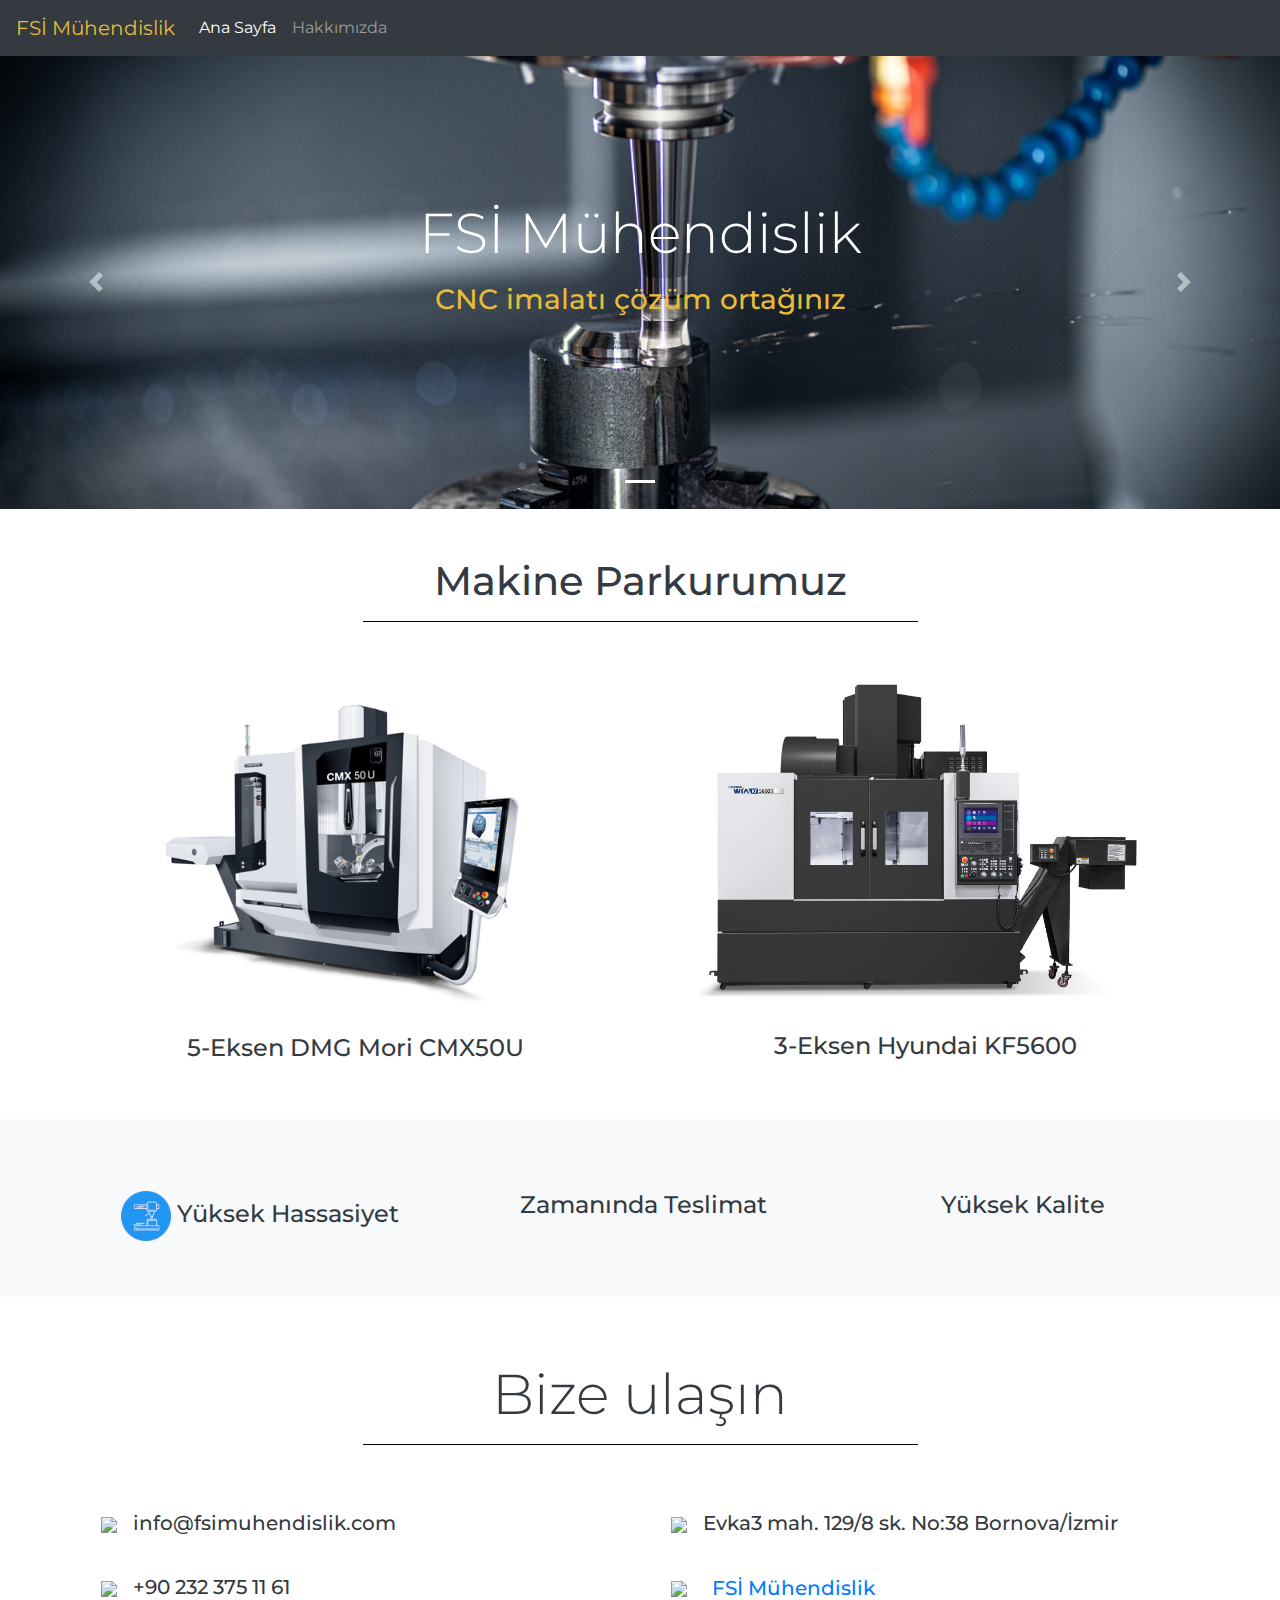
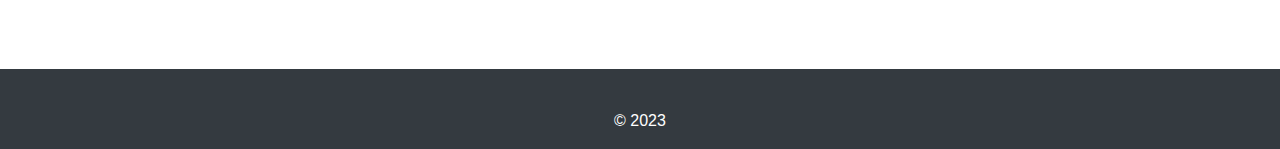
==== index.html @ e475a8f0 "Update phonen number" ====
<!DOCTYPE html>
<html lang="en" dir="ltr">

<head>
    <meta charset="utf-8">
    <meta http-equiv="cache-control" content="no-cache" />
    <meta http-equiv="pragma" content="no-cache" />
    <meta name="viewport" content="width=device-width, initial-scale=1">
    <link rel="stylesheet" href="https://maxcdn.bootstrapcdn.com/bootstrap/4.3.1/css/bootstrap.min.css">
    <link href="https://fonts.googleapis.com/css?family=Montserrat:600" rel="stylesheet">
    <script src="https://ajax.googleapis.com/ajax/libs/jquery/3.3.1/jquery.min.js"></script>
    <script src="https://maxcdn.bootstrapcdn.com/bootstrap/4.3.1/js/bootstrap.min.js"></script>
    <title>FSİ Mühendislik</title>
    <link href="https://fonts.googleapis.com/css?family=Montserrat:600" rel="stylesheet">
    <link rel="stylesheet" type="text/css" href="css/index.css" />
</head>

<body class="bg-dark">
    <!--Navbar-->
    <nav class="navbar navbar-expand-md navbar-dark bg-dark sticky-top">
        <a class="navbar-brand montserrat fsiorange" href="index.html">
            FSİ Mühendislik
        </a>
        <button class="navbar-toggler" type="button" data-toggle="collapse" data-target="#collapsibleNavbar">
            <span class="navbar-toggler-icon"></span>
        </button>
        <div class="navbar-collapse collapse w-100 order-1 order-md-0 dual-collapse2" id="collapsibleNavbar">
            <ul class="navbar-nav mr-auto">
                <li class="nav-item">
                    <a class="nav-link active" href="index.html" style="font-family: 'Montserrat', sans-serif;">Ana
                        Sayfa</a>
                </li>
                <li class="nav-item">
                    <a class="nav-link" href="aboutus.html"
                        style="font-family: 'Montserrat', sans-serif;">Hakkımızda</a>
                </li>
            </ul>
        </div>
    </nav>

    <!-- Carousel -->
    <div id="carouselExampleIndicators" class="fullCarousel carousel slide" data-ride="carousel"
        style="height: 50%; margin: auto;">
        <ol class="carousel-indicators">
            <li data-target="#carouselExampleIndicators" data-slide-to="0" class="active"></li>
        </ol>
        <div class="carousel-inner">
            <div class="carousel-item active background">
                <div class="m-md-5 py-5">
                    <div class="font-weight-bold text-center text-white montserrat">
                        <p class="display-4 mt-5">FSİ Mühendislik</p>
                        <h3 class="fsiorange mb-5 pb-5">CNC imalatı çözüm ortağınız</h3>
                    </div>
                </div>
            </div>
        </div>
        <a class="carousel-control-prev" href="#carouselExampleIndicators" role="button" data-slide="prev">
            <span class="carousel-control-prev-icon" aria-hidden="true"></span>
            <span class="sr-only">Geri</span>
        </a>
        <a class="carousel-control-next" href="#carouselExampleIndicators" role="button" data-slide="next">
            <span class="carousel-control-next-icon" aria-hidden="true"></span>
            <span class="sr-only">İleri</span>
        </a>
    </div>

    <!--Machining-->
    <div class="container-fluid productExplanation bg-white montserrat">
        <div class="container text-center text-dark">
            <div class="text-center text-dark mb-5">
                <h1 class="display-5 pt-5">Makine Parkurumuz</h1>
                <hr style="width: 50%; border-color: black;">
            </div>
            <div class="row pb-5">
                <div class="col-lg-6">
                    <img src="images/dmgcmx50u.png" width="430" height="auto" class="" alt="">
                    <h4 class="pt-1">5-Eksen DMG Mori CMX50U</h4>
                </div>
                <div class="col-lg-6">
                    <img src="images/hyundaikf5600.png" width="500" height="auto" class="bg-white" alt="">
                    <h4 class="pt-3">3-Eksen Hyundai KF5600</h4>
                </div>
            </div>
        </div>
    </div>

    <!--Secondary Explanation-->
    <div class="container-fluid productExplanation bg-light montserrat">
        <div class="container text-center text-dark">
            <div class="row py-5">
                <div class="col-md-4 pt-4">
                    <h4><img src="images/cnc-icon-blue.png" width="50" height="auto" class="" alt="">
                        Yüksek Hassasiyet</h4>
                </div>
                <div class="col-md-4 pt-4">
                    <h4><img src="images/stopwatch.png" width="50" height="auto" class="" alt="">
                        Zamanında Teslimat</h4>
                </div>
                <div class="col-md-4 pt-4">
                    <h4><img src="images/shield.png" width="50" height="auto" class="" alt="">
                        Yüksek Kalite</h4>
                </div>
            </div>
        </div>
    </div>

    <div class="container-fluid bg-white">
        <div class="row justify-content-center py-4-5">
            <div class="container montserrat py-5">
                <div class="text-center text-dark mb-5">
                    <h1 class="display-4 pt-3">Bize ulaşın</h1>
                    <hr style="width: 50%; border-color: black;">
                </div>
                <div class="row montserrat">
                    <div class="col-xl-6 text-dark mt-2">
                        <h5><img src="images/email.png" class="text-center m-3" width="50">info@fsimuhendislik.com
                        </h5>
                    </div>
                    <div class="col-xl-6 text-dark mt-2">
                        <h5><img src="images/mappin.png" class="text-center m-3" width="50">Evka3 mah. 129/8 sk.
                            No:38 Bornova/İzmir</h5>
                    </div>
                </div>
                <div class="row montserrat">
                    <div class="col-xl-6 text-dark mt-2">
                        <h5><img src="images/phone.png" class="text-center m-3" width="50">+90 232 375 11 61</h5>
                    </div>
                    <div class="col-xl-6 text-dark mt-2">
                        <h5>
                            <img src="images/linkedin.png" class="text-center m-3" width="50">
                            <a class="btn-floating btn-tw mx-1"
                                href="https://www.linkedin.com/company/fsi%CC%87-m%C3%BChendislik/">
                                FSİ Mühendislik
                            </a>
                        </h5>
                    </div>
                </div>
            </div>
        </div>
    </div>

    <footer class="page-footer font-small stylish-color-dark pt-4 bg-dark">

        <!-- Copyright -->
        <div class="footer-copyright text-center py-3 text-white">
            © 2023
        </div>
        <!-- Copyright -->

    </footer>
    <!-- Footer -->

</body>


</html>
---- css/index.css ----
.background {
    background-image: url("../images/cnc.jpg");
    background-repeat: no-repeat;
    background-position: center;
    background-size: cover;
  }
  
  .montserrat {
    font-family: 'Montserrat', sans-serif;
  }
  
  p.carousel-text-item {
    position: center;
  }
  
  .container-fluid a:hover {
    color: black;
    text-decoration: none; /* no underline */
  }
  
  .container-fluid a:visited {
    color: black;
    text-decoration: none; /* no underline */
  }
  
  .btn:hover {
      opacity: 0.8;
  }
  
  .vertical-middle {
      display: inline-block;
      height: 100%;
      vertical-align: middle;
  }
  
  img {
    max-width: 100%;
  }
  
  .fsiorange {
    color: #e7bc39 !important;
  }
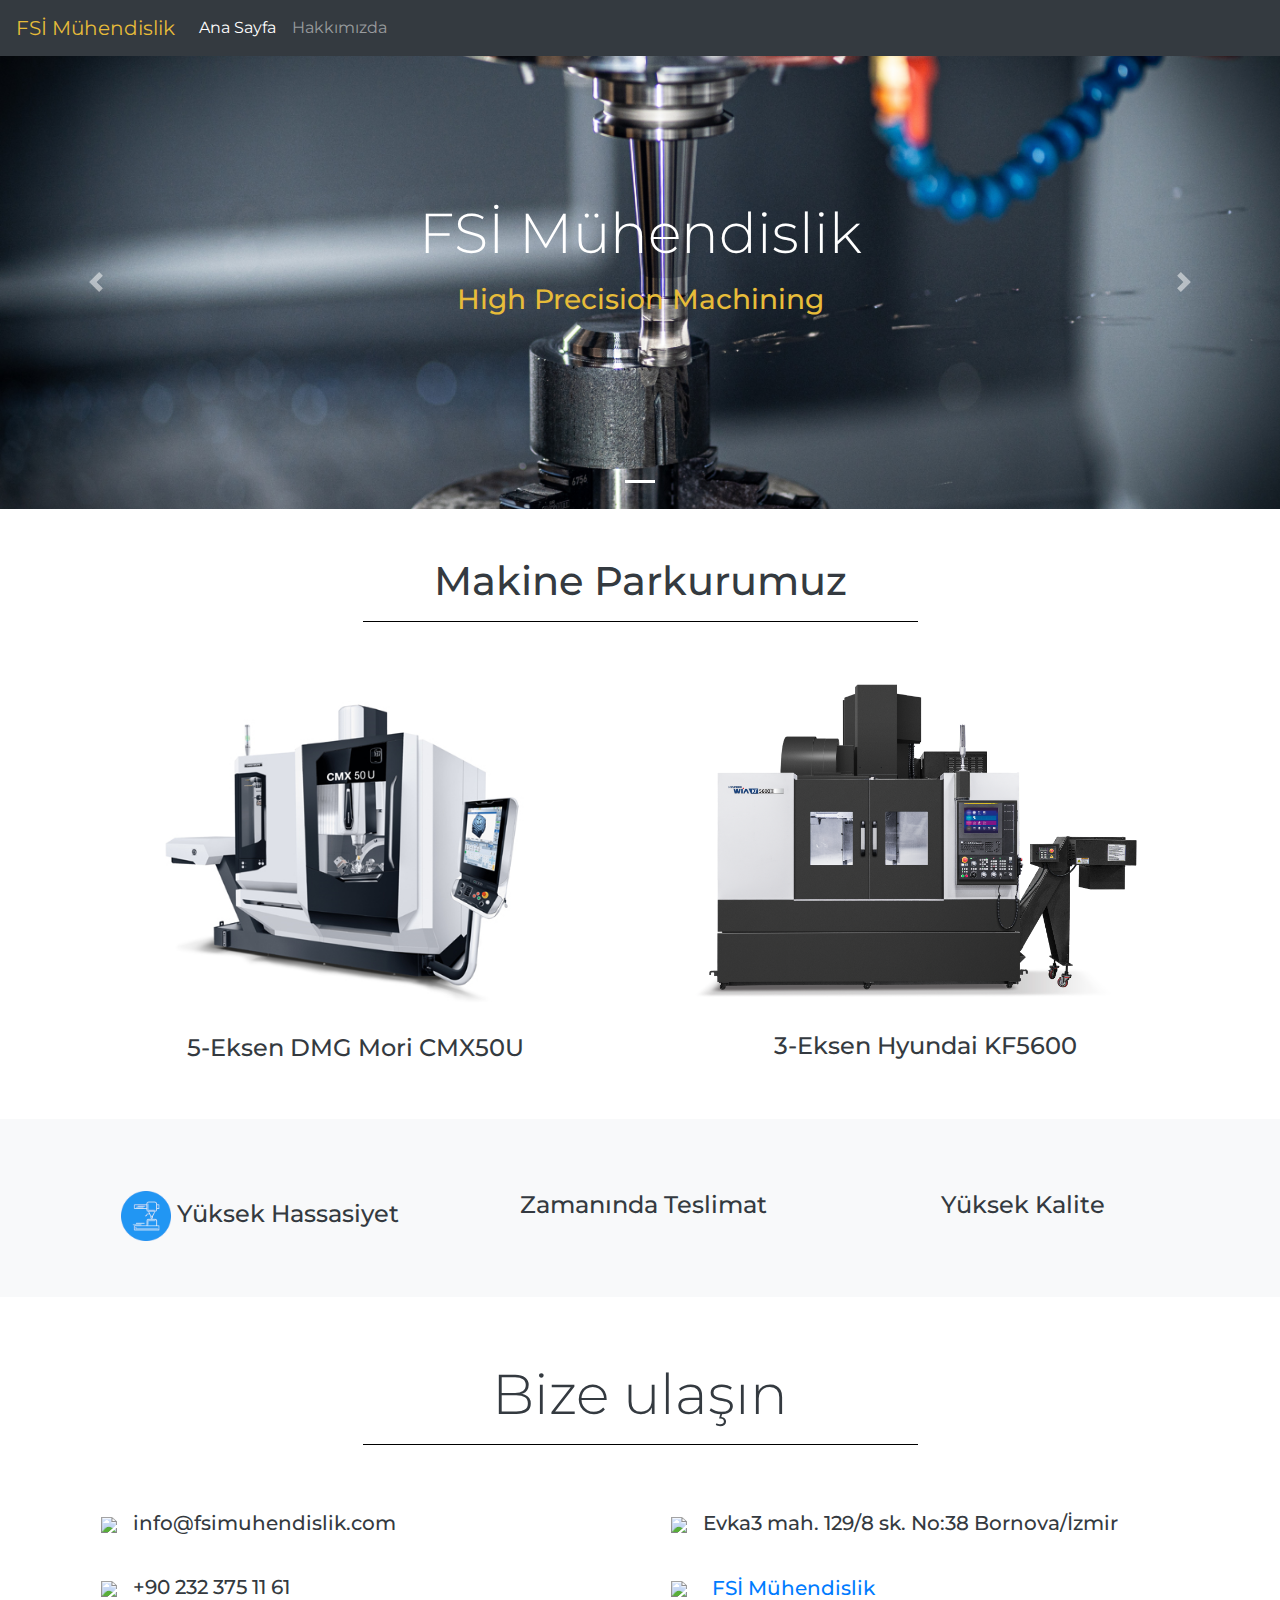
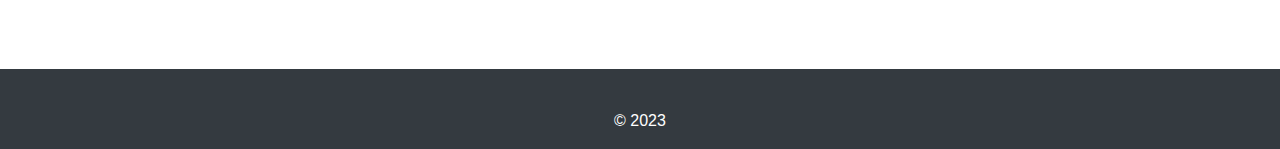
==== commit b548167f: "Fix text, remove temp files" ====
--- a/index.html
+++ b/index.html
@@ -13,6 +13,10 @@
     <title>FSİ Mühendislik</title>
     <link href="https://fonts.googleapis.com/css?family=Montserrat:600" rel="stylesheet">
     <link rel="stylesheet" type="text/css" href="css/index.css" />
+    <link rel="icon" href="images/fsi.ico">
+
+    <!--Google site verification-->
+    <meta name="google-site-verification" content="WpzeCsr3sPPeqiyTcFPLJrFrVeJD-z5NBha5PCuIL14" />
 </head>
 
 <body class="bg-dark">
@@ -49,18 +53,18 @@
                 <div class="m-md-5 py-5">
                     <div class="font-weight-bold text-center text-white montserrat">
                         <p class="display-4 mt-5">FSİ Mühendislik</p>
-                        <h3 class="fsiorange mb-5 pb-5">CNC imalatı çözüm ortağınız</h3>
+                        <h3 class="fsiorange mb-5 pb-5">High Precision Machining</h3>
                     </div>
                 </div>
             </div>
         </div>
-        <a class="carousel-control-prev" href="#carouselExampleIndicators" role="button" data-slide="prev">
+        <a class="carousel-control-prev" role="button" data-slide="prev">
             <span class="carousel-control-prev-icon" aria-hidden="true"></span>
-            <span class="sr-only">Geri</span>
+            <span class="sr-only"></span>
         </a>
-        <a class="carousel-control-next" href="#carouselExampleIndicators" role="button" data-slide="next">
+        <a class="carousel-control-next" role="button" data-slide="next">
             <span class="carousel-control-next-icon" aria-hidden="true"></span>
-            <span class="sr-only">İleri</span>
+            <span class="sr-only"></span>
         </a>
     </div>
 
